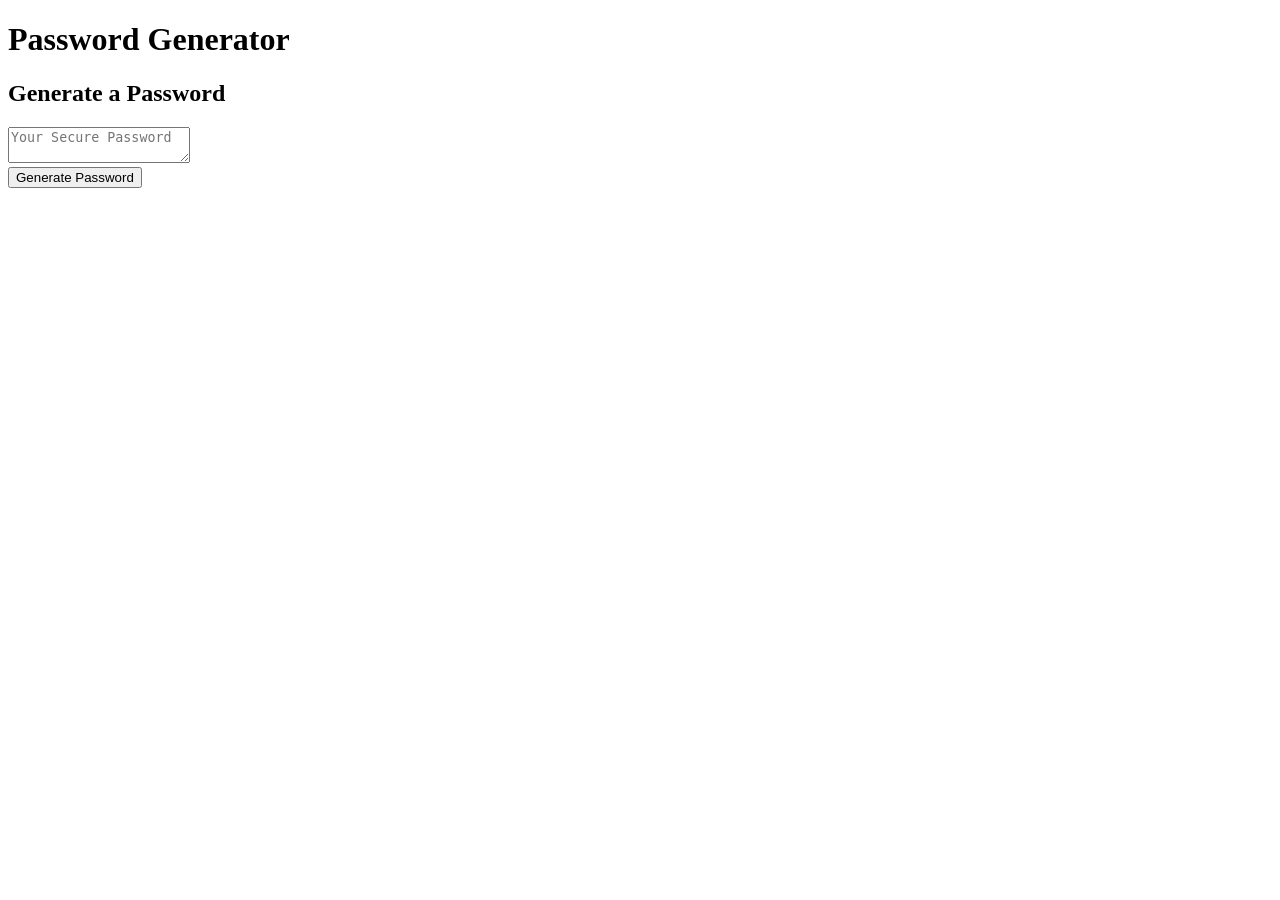
==== index.html @ f78a69b5 "initial commit + updated readme.md" ====
<!DOCTYPE html>
<html lang="en">
  <head>
    <meta charset="UTF-8" />
    <meta name="viewport" content="width=device-width, initial-scale=1.0" />
    <meta http-equiv="X-UA-Compatible" content="ie=edge" />
    <title>Password Generator</title>
    <link rel="stylesheet" href="style.css" />
  </head>
  <body>
    <div class="wrapper">
      <header>
        <h1>Password Generator</h1>
      </header>
      <div class="card">
        <div class="card-header">
          <h2>Generate a Password</h2>
        </div>
        <div class="card-body">
          <textarea
            readonly
            id="password"
            placeholder="Your Secure Password"
            aria-label="Generated Password"
          ></textarea>
        </div>
        <div class="card-footer">
          <button id="generate" class="btn">Generate Password</button>
        </div>
      </div>
    </div>
    <script src="script.js"></script>
  </body>
</html>
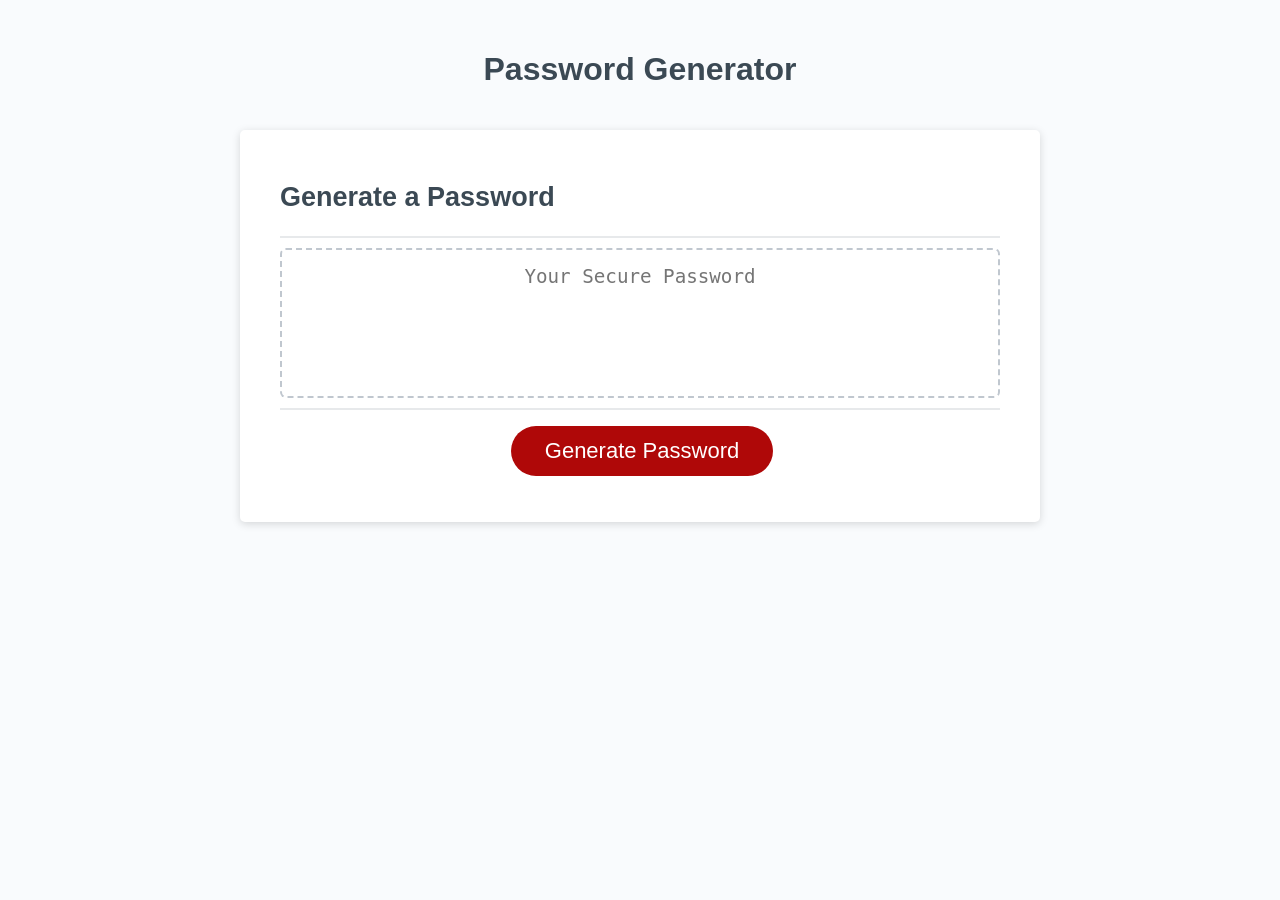
==== commit 94613fde: "added title instructions to the body of the page to guide the user to click the generate password bu" ====
--- a/index.html
+++ b/index.html
@@ -1,34 +1,46 @@
 <!DOCTYPE html>
+<!--HTML file type-->
+<!-- English Language defined -->
 <html lang="en">
-  <head>
+
+<!-- metadata declaration -->
+
+<head>
     <meta charset="UTF-8" />
     <meta name="viewport" content="width=device-width, initial-scale=1.0" />
     <meta http-equiv="X-UA-Compatible" content="ie=edge" />
-    <title>Password Generator</title>
+    <!-- Title of the page -->
+    <title>Password Generator using JavaScript</title>
+    <!-- relationship with style sheet -->
     <link rel="stylesheet" href="style.css" />
-  </head>
-  <body>
-    <div class="wrapper">
-      <header>
-        <h1>Password Generator</h1>
-      </header>
-      <div class="card">
-        <div class="card-header">
-          <h2>Generate a Password</h2>
-        </div>
-        <div class="card-body">
-          <textarea
-            readonly
-            id="password"
-            placeholder="Your Secure Password"
-            aria-label="Generated Password"
-          ></textarea>
-        </div>
-        <div class="card-footer">
-          <button id="generate" class="btn">Generate Password</button>
-        </div>
-      </div>
-    </div>
+</head>
+
+
+<!-- converted divs into semantic elements -->
+
+<body title="Click the red 'Generate Password' button below and follow along with the prompts to be presented with a secure random password">
+    <main class="wrapper">
+        <!-- heading -->
+        <header>
+            <h1>Password Generator</h1>
+        </header>
+        <section class="card">
+            <article class="card-header">
+                <h2>Generate a Password</h2>
+            </article>
+            <!-- block of text space for generated password to be presented  -->
+            <article class="card-body">
+                <textarea readonly id="password" placeholder="Your Secure Password" aria-label="Generated Password"></textarea>
+            </article>
+            <!-- clickable red button -->
+            <article class="card-footer">
+                <button id="generate" class="btn">Generate Password</button>
+            </article>
+        </section>
+    </main>
+
+    <!-- linking javascript sheet to html -->
     <script src="script.js"></script>
-  </body>
-</html>
+</body>
+
+</html>
--- a/style.css
+++ b/style.css
@@ -0,0 +1,135 @@
+*,
+*::before,
+*::after {
+    box-sizing: border-box;
+}
+
+html,
+body,
+.wrapper {
+    height: 100%;
+    margin: 0;
+    padding: 0;
+}
+
+body {
+    font-family: sans-serif;
+    background-color: #f9fbfd;
+}
+
+.wrapper {
+    padding-top: 30px;
+    padding-left: 20px;
+    padding-right: 20px;
+}
+
+header {
+    text-align: center;
+    padding: 20px;
+    padding-top: 0px;
+    color: hsl(206, 17%, 28%);
+}
+
+.card {
+    background-color: hsl(0, 0%, 100%);
+    border-radius: 5px;
+    border-width: 1px;
+    box-shadow: rgba(0, 0, 0, 0.15) 0px 2px 8px 0px;
+    color: hsl(206, 17%, 28%);
+    font-size: 18px;
+    margin: 0 auto;
+    max-width: 800px;
+    padding: 30px 40px;
+}
+
+.card-header::after {
+    content: " ";
+    display: block;
+    width: 100%;
+    background: #e7e9eb;
+    height: 2px;
+}
+
+.card-body {
+    min-height: 100px;
+}
+
+.card-footer {
+    text-align: center;
+}
+
+.card-footer::before {
+    content: " ";
+    display: block;
+    width: 100%;
+    background: #e7e9eb;
+    height: 2px;
+}
+
+.card-footer::after {
+    content: " ";
+    display: block;
+    clear: both;
+}
+
+.btn {
+    border: none;
+    background-color: hsl(360, 91%, 36%);
+    border-radius: 25px;
+    box-shadow: rgba(0, 0, 0, 0.1) 0px 1px 6px 0px rgba(0, 0, 0, 0.2) 0px 1px 1px 0px;
+    color: hsl(0, 0%, 100%);
+    display: inline-block;
+    font-size: 22px;
+    line-height: 22px;
+    margin: 16px 16px 16px 20px;
+    padding: 14px 34px;
+    text-align: center;
+    cursor: pointer;
+}
+
+button[disabled] {
+    cursor: default;
+    background: #c0c7cf;
+}
+
+.float-right {
+    float: right;
+}
+
+#password {
+    -webkit-appearance: none;
+    -moz-appearance: none;
+    appearance: none;
+    border: none;
+    display: block;
+    width: 100%;
+    padding-top: 15px;
+    padding-left: 15px;
+    padding-right: 15px;
+    padding-bottom: 85px;
+    font-size: 1.2rem;
+    text-align: center;
+    margin-top: 10px;
+    margin-bottom: 10px;
+    border: 2px dashed #c0c7cf;
+    border-radius: 6px;
+    resize: none;
+    overflow: hidden;
+}
+
+@media (max-width: 690px) {
+    .btn {
+        font-size: 1rem;
+        margin: 16px 0px 0px 0px;
+        padding: 10px 15px;
+    }
+    #password {
+        font-size: 1rem;
+    }
+}
+
+@media (max-width: 500px) {
+    .btn {
+        font-size: 0.8rem;
+    }
+}
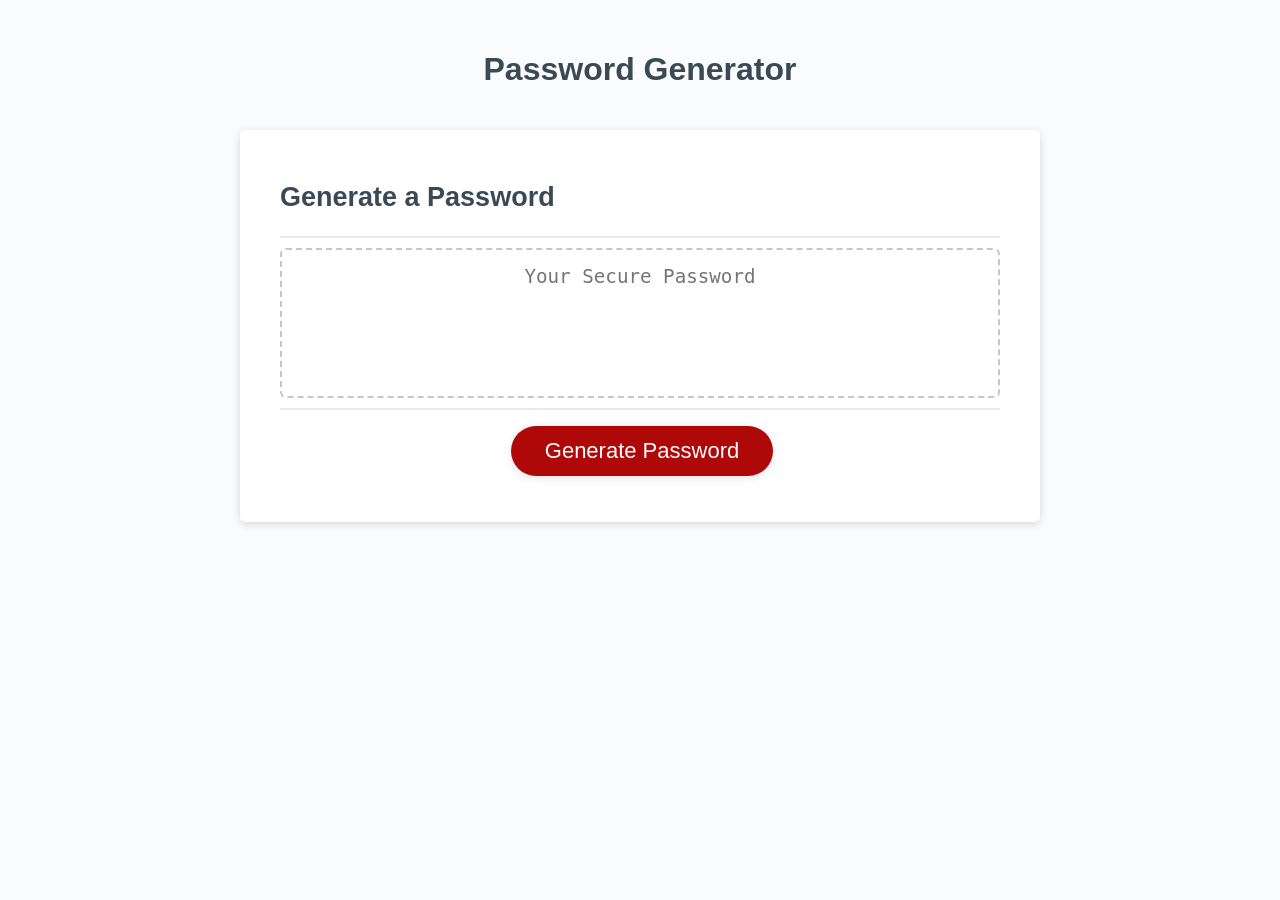
==== commit 3cb0feeb: "reorganized files into folders for recommended formatting ask" ====
--- a/index.html
+++ b/index.html
@@ -12,7 +12,7 @@
     <!-- Title of the page -->
     <title>Password Generator using JavaScript</title>
     <!-- relationship with style sheet -->
-    <link rel="stylesheet" href="style.css" />
+    <link rel="stylesheet" href="./Assets\CSS\style.css" />
 </head>
 
 
@@ -40,7 +40,7 @@
     </main>
 
     <!-- linking javascript sheet to html -->
-    <script src="script.js"></script>
+    <script src="./Assets\Images\JavaScript\script.js"></script>
 </body>
 
 </html>
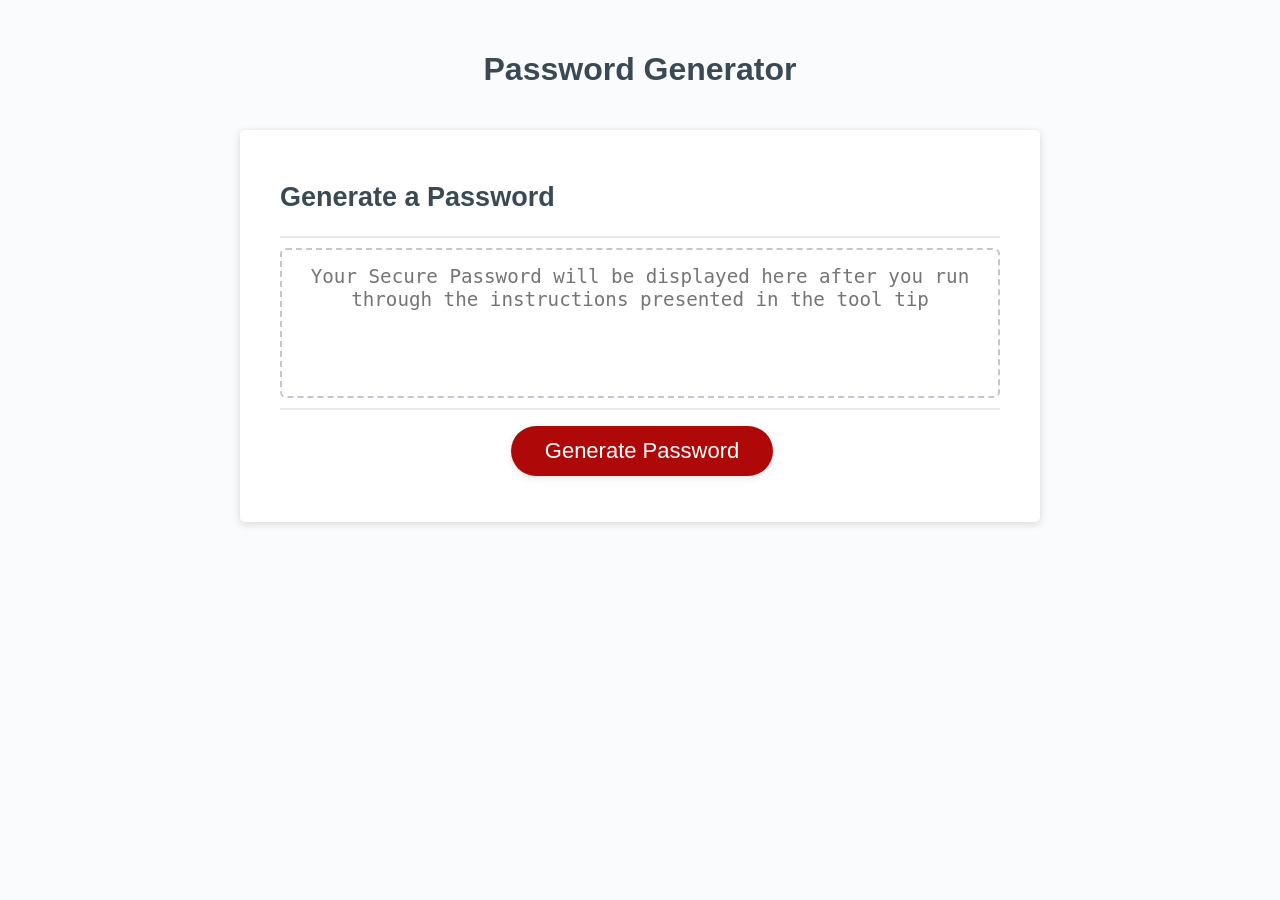
==== commit abed8243: "final update to include a check for non numeric input by the user and also updated the default hw mo" ====
--- a/index.html
+++ b/index.html
@@ -30,7 +30,8 @@
             </article>
             <!-- block of text space for generated password to be presented  -->
             <article class="card-body">
-                <textarea readonly id="password" placeholder="Your Secure Password" aria-label="Generated Password"></textarea>
+                <!-- edited the default placeholder to be more intuitive to guide user to tool tip instructions -->
+                <textarea readonly id="password" placeholder="Your Secure Password will be displayed here after you run through the instructions presented in the tool tip" aria-label="Generated Password"></textarea>
             </article>
             <!-- clickable red button -->
             <article class="card-footer">
@@ -40,7 +41,7 @@
     </main>
 
     <!-- linking javascript sheet to html -->
-    <script src="./Assets\Images\JavaScript\script.js"></script>
+    <script src="./Assets\JavaScript\script.js"></script>
 </body>
 
 </html>
